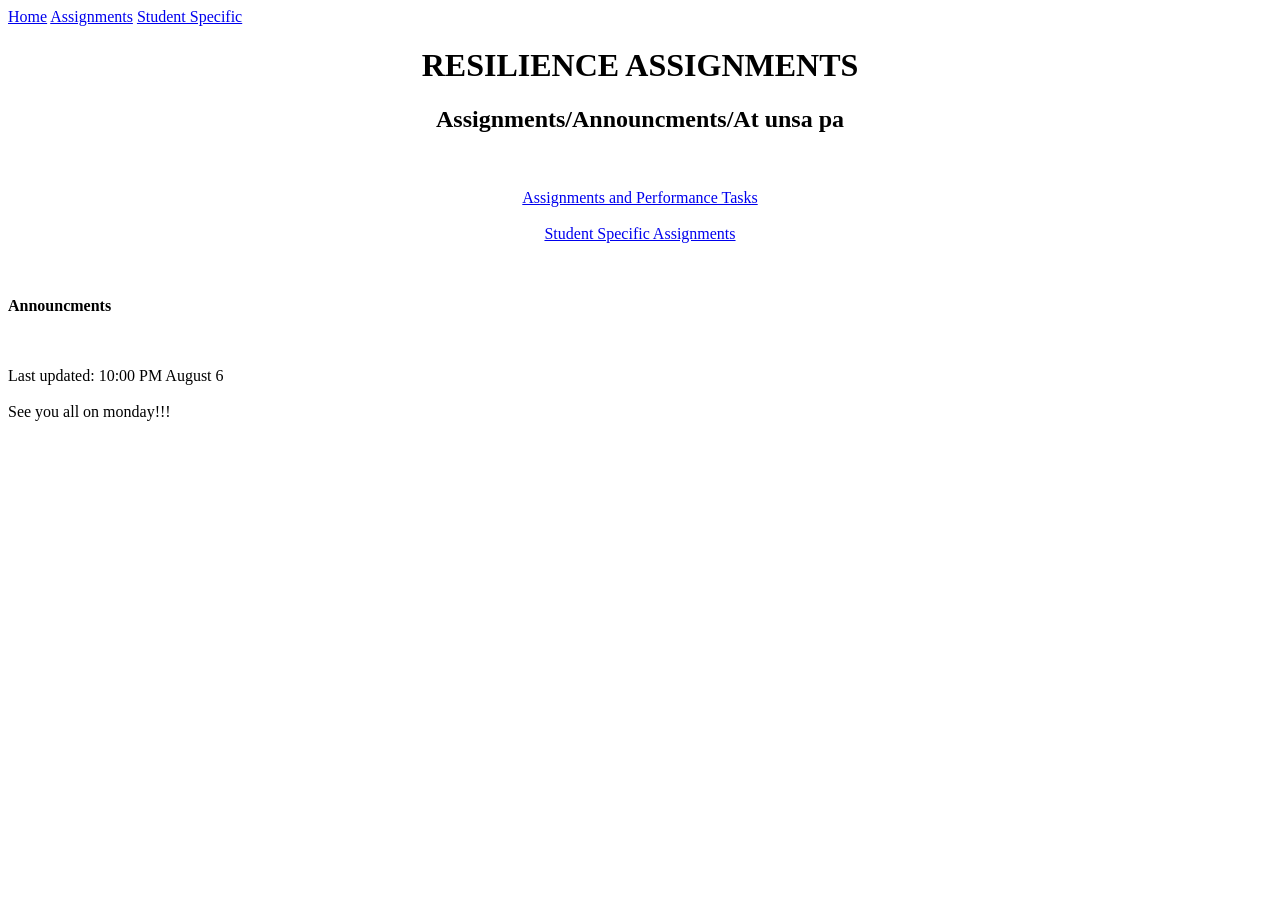
==== index.html @ 441bdf84 "Add files via upload" ====
<!DOCTYPE html>
<html lang="en">
<head>
    <meta charset="UTF-8">
    <meta name="viewport" content="width=device-width, initial-scale=1.0">
    <title>G9 Lewis Assignments</title>
    <link rel="stylesheet" href="css/colors.css">
</head>


<body>

    <div class="topnav">
        <a class="active" href="index.html">Home</a>
        <a href="Assignments.html">Assignments</a>
        <a href="StudentSpecific.html">Student Specific</a>
      </div>

    <h1><center>RESILIENCE ASSIGNMENTS</center></h1>
    <h2><center>Assignments/Announcments/At unsa pa</center></h2>
    <br>
    <br>
    <a href="Assignments.html" target="_blank" class="links"><center>Assignments and Performance Tasks</center></a>
    <br>
    <a href="StudentSpecific.html" target="_blank" class="links"><center>Student Specific Assignments</center></a>
    <br>
    <br>
    <br>
    <b class="Headers">Announcments</b>
    <br>
    <br>
    <br>
    <p id="announcement-var"> 
        Last updated: 10:00 PM August 6
        <br>
        <br>
        See you all on monday!!!
        <br>
        
    </p>
</body>


</html>
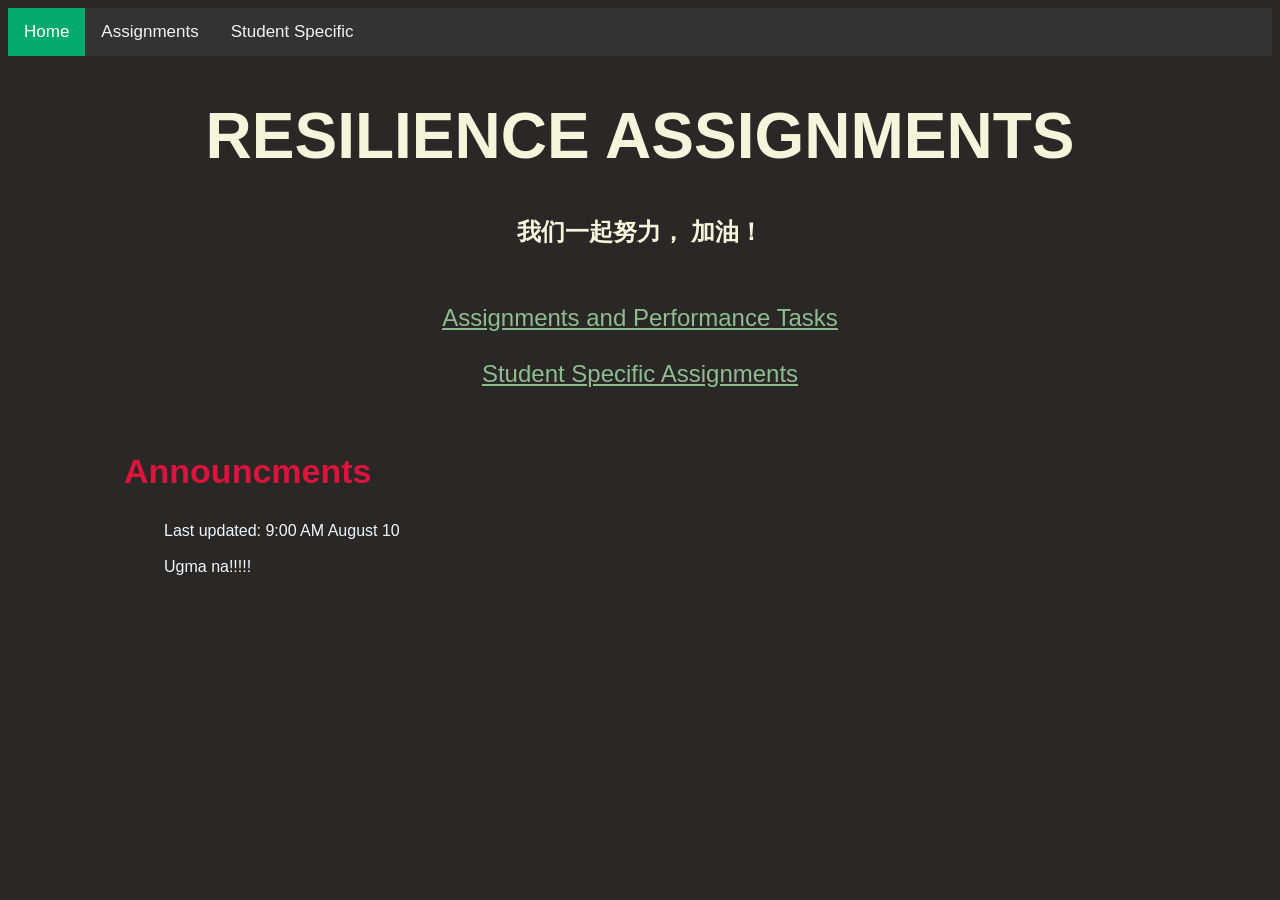
==== commit 6b2c62ea: "Add files via upload" ====
--- a/index.html
+++ b/index.html
@@ -3,7 +3,7 @@
 <head>
     <meta charset="UTF-8">
     <meta name="viewport" content="width=device-width, initial-scale=1.0">
-    <title>G9 Lewis Assignments</title>
+    <title>Resilience</title>
     <link rel="stylesheet" href="css/colors.css">
 </head>
 
@@ -17,7 +17,7 @@
       </div>
 
     <h1><center>RESILIENCE ASSIGNMENTS</center></h1>
-    <h2><center>Assignments/Announcments/At unsa pa</center></h2>
+    <h2><center>我们一起努力， 加油！</center></h2>
     <br>
     <br>
     <a href="Assignments.html" target="_blank" class="links"><center>Assignments and Performance Tasks</center></a>
@@ -31,10 +31,10 @@
     <br>
     <br>
     <p id="announcement-var"> 
-        Last updated: 10:00 PM August 6
+        Last updated: 9:00 AM August 10
         <br>
         <br>
-        See you all on monday!!!
+        Ugma na!!!!!
         <br>
         
     </p>
--- a/css/colors.css
+++ b/css/colors.css
@@ -0,0 +1,60 @@
+body {
+    background-color: #2a2727;
+    font-family: Arial, Helvetica, sans-serif;
+   /* overflow-x: hidden; */
+}
+
+h1 {
+    color: beige;
+    font-size: 64px;
+}
+
+h2 {
+    color: beige;
+}
+
+.links {
+    color: darkseagreen;
+    font-size: 24px;
+}
+
+.Headers {
+    color: crimson;
+    font-size: 34px;
+    position: fixed;
+    left: 124px;
+}
+
+#announcement-var {
+    color: aliceblue;
+    position: fixed;
+    left: 164px; /* orig 164 px */
+}
+
+/* Add a black background color to the top navigation */
+.topnav {
+    background-color: #333;
+    overflow: hidden;
+  }
+  
+  /* Style the links inside the navigation bar */
+  .topnav a {
+    float: left;
+    color: #f2f2f2;
+    text-align: center;
+    padding: 14px 16px;
+    text-decoration: none;
+    font-size: 17px;
+  }
+
+  /* Change the color of links on hover */
+.topnav a:hover {
+    background-color: #ddd;
+    color: black;
+  }
+  
+  /* Add a color to the active/current link */
+  .topnav a.active {
+    background-color: #04AA6D;
+    color: white;
+  }
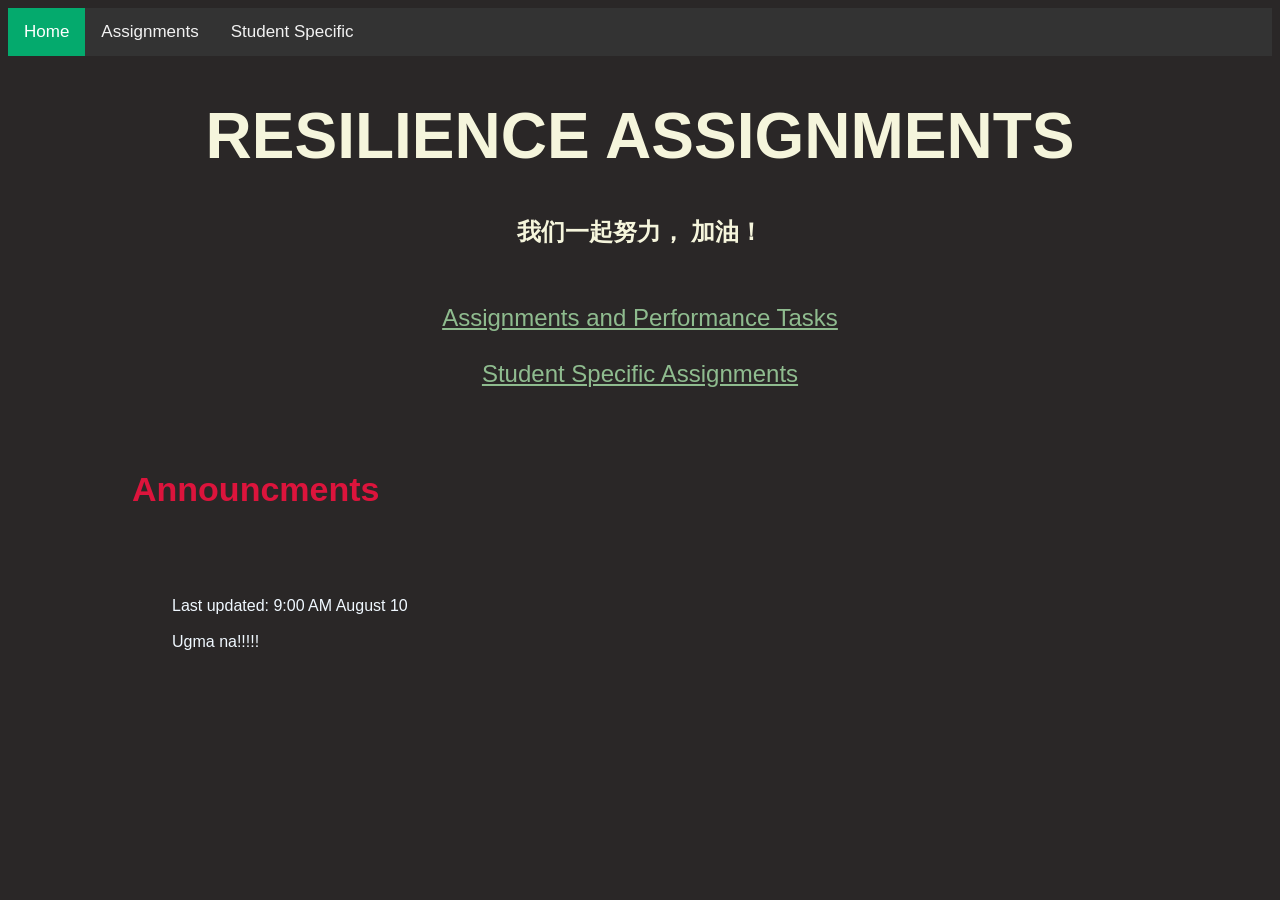
==== commit e0329d91: "Add files via upload" ====
--- a/index.html
+++ b/index.html
@@ -26,17 +26,21 @@
     <br>
     <br>
     <br>
+    <br>
     <b class="Headers">Announcments</b>
     <br>
     <br>
-    <br>
     <p id="announcement-var"> 
+        <br>
+        <br>
+        <br>
         Last updated: 9:00 AM August 10
         <br>
         <br>
         Ugma na!!!!!
         <br>
-        
+        <br>
+        <br>
     </p>
 </body>
 
--- a/css/colors.css
+++ b/css/colors.css
@@ -21,13 +21,13 @@
 .Headers {
     color: crimson;
     font-size: 34px;
-    position: fixed;
+    position: relative;
     left: 124px;
 }
 
 #announcement-var {
     color: aliceblue;
-    position: fixed;
+    position: relative;
     left: 164px; /* orig 164 px */
 }
 
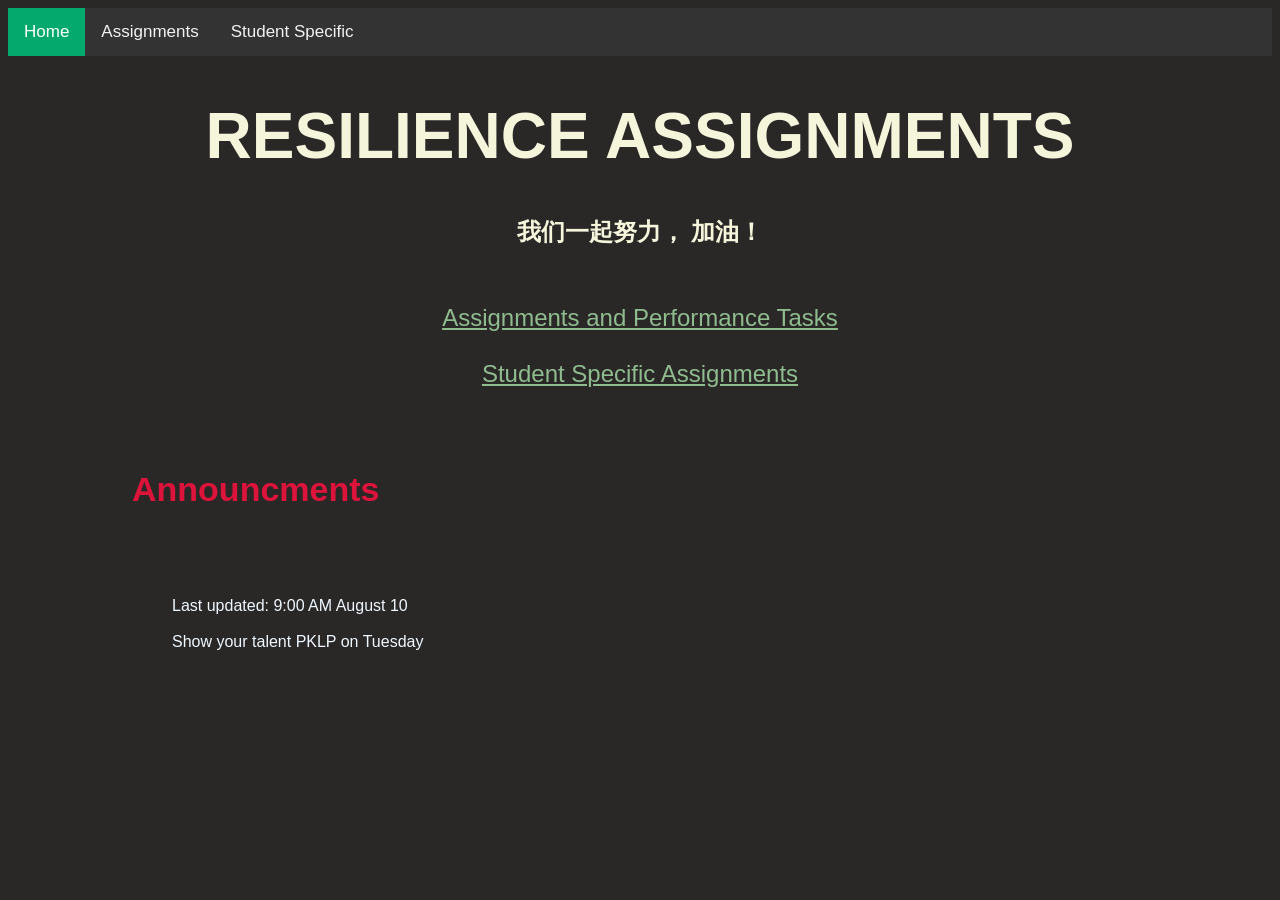
==== commit 0ca59fb4: "Add files via upload" ====
--- a/index.html
+++ b/index.html
@@ -37,7 +37,7 @@
         Last updated: 9:00 AM August 10
         <br>
         <br>
-        Ugma na!!!!!
+        Show your talent PKLP on Tuesday
         <br>
         <br>
         <br>
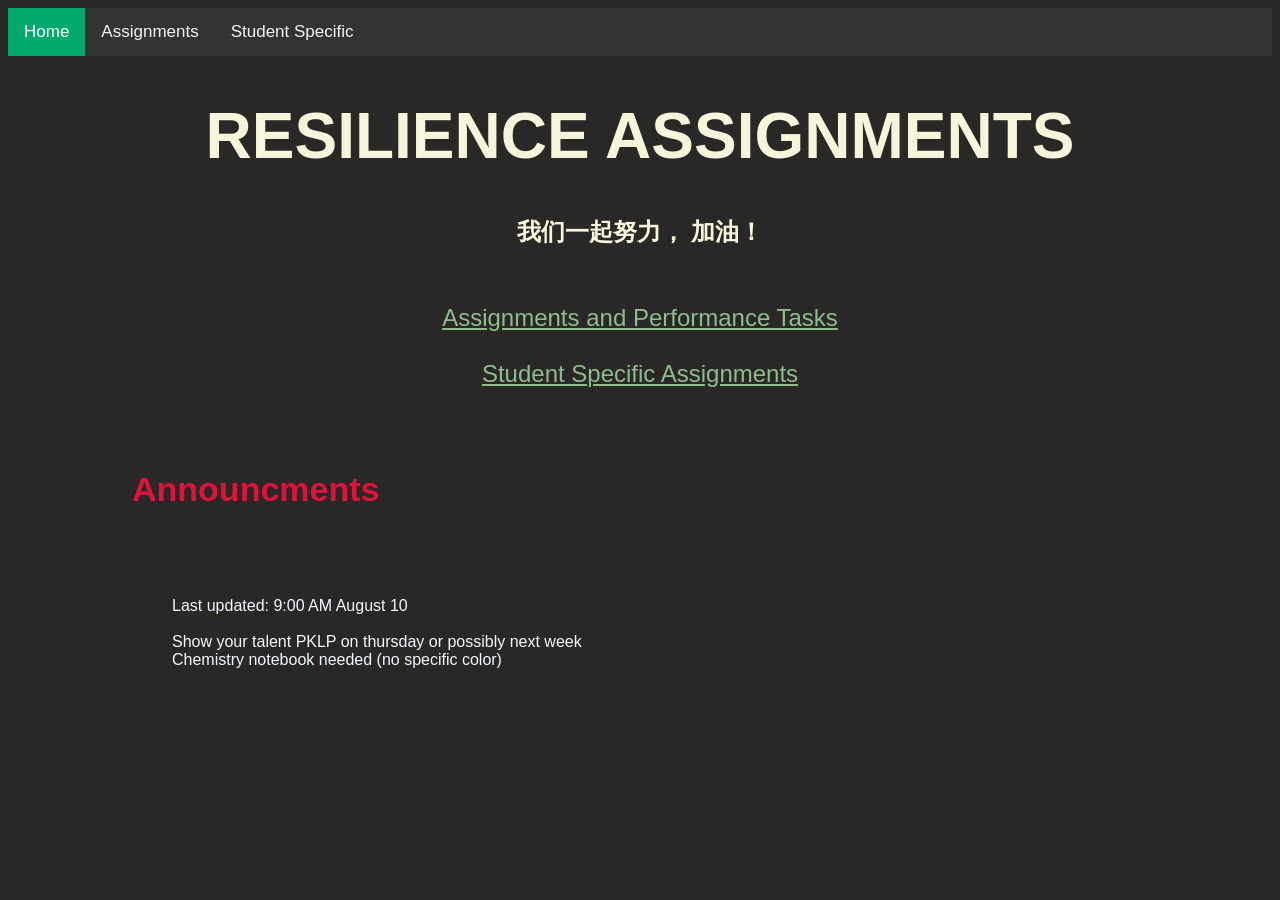
==== commit 19ddde74: "Add files via upload" ====
--- a/index.html
+++ b/index.html
@@ -37,8 +37,9 @@
         Last updated: 9:00 AM August 10
         <br>
         <br>
-        Show your talent PKLP on Tuesday
+        Show your talent PKLP on thursday or possibly next week
         <br>
+        Chemistry notebook needed (no specific color)
         <br>
         <br>
     </p>
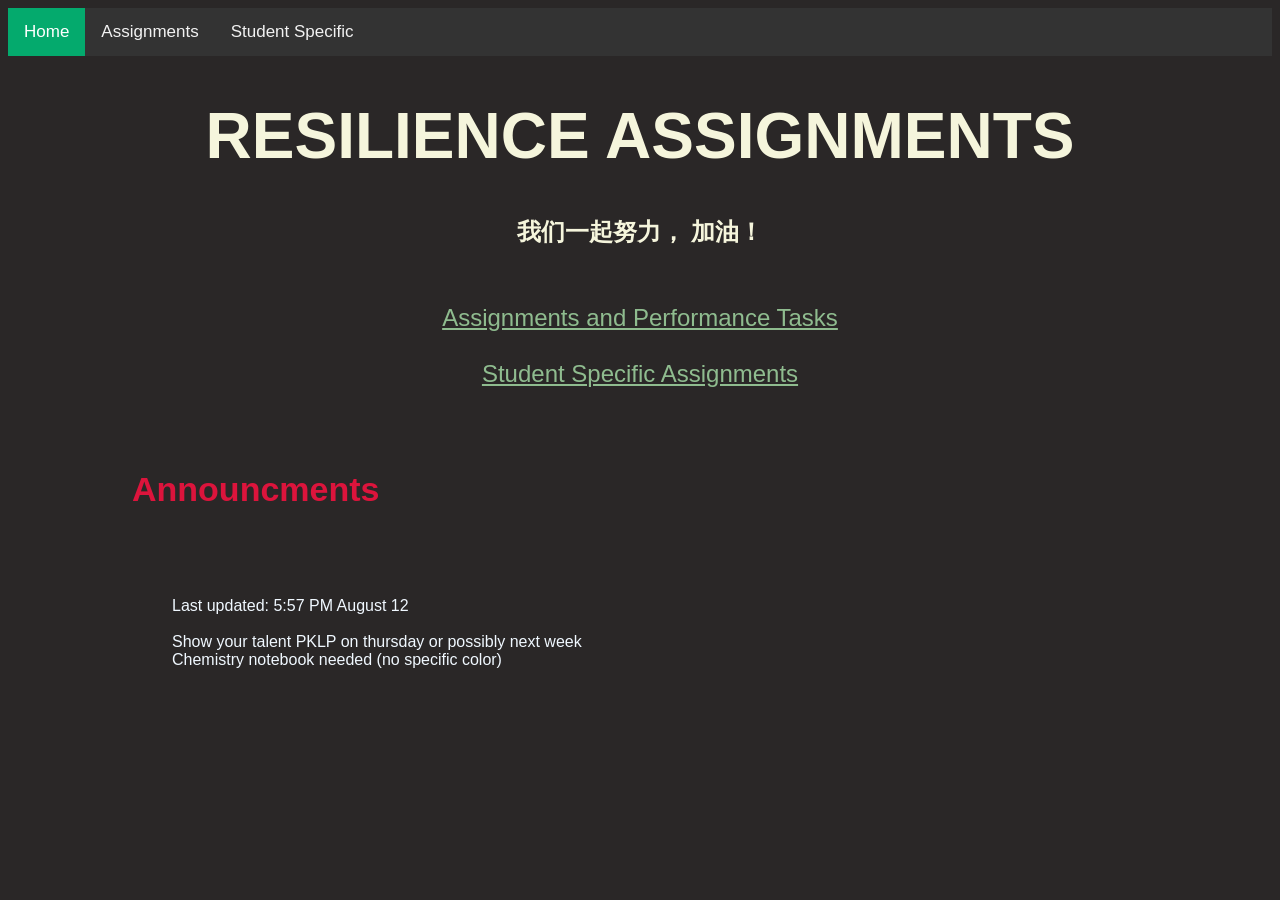
==== commit e3e4d393: "Update index.html" ====
--- a/index.html
+++ b/index.html
@@ -34,7 +34,7 @@
         <br>
         <br>
         <br>
-        Last updated: 9:00 AM August 10
+        Last updated: 5:57 PM August 12
         <br>
         <br>
         Show your talent PKLP on thursday or possibly next week
@@ -46,4 +46,4 @@
 </body>
 
 
-</html>+</html>
